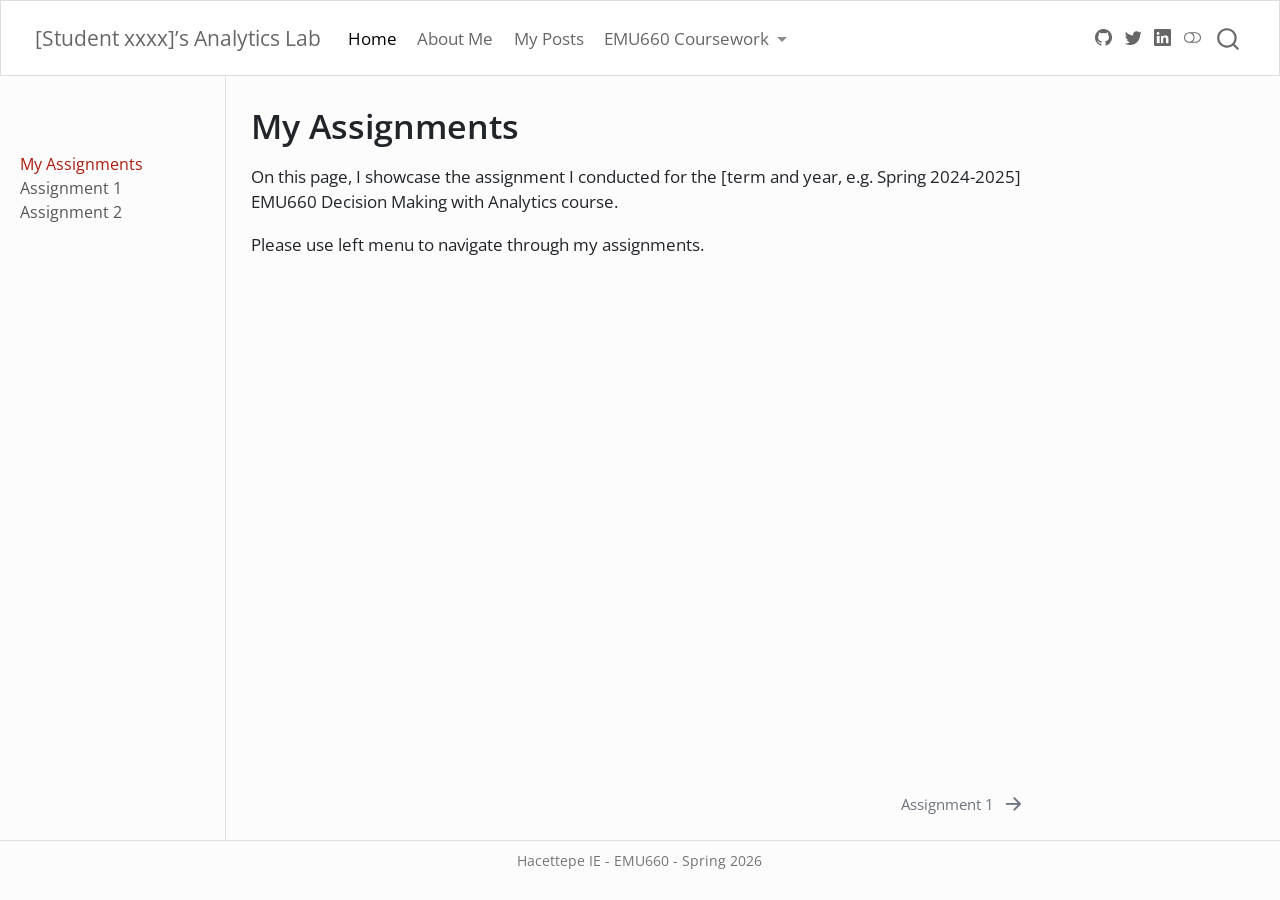
==== docs/assignments.html @ 0a6770cc "initial website render" ====
<!DOCTYPE html>
<html xmlns="http://www.w3.org/1999/xhtml" lang="en" xml:lang="en"><head>

<meta charset="utf-8">
<meta name="generator" content="quarto-1.8.25">

<meta name="viewport" content="width=device-width, initial-scale=1.0, user-scalable=yes">


<title>My Assignments – [Student xxxx]’s Analytics Lab</title>
<style>
code{white-space: pre-wrap;}
span.smallcaps{font-variant: small-caps;}
div.columns{display: flex; gap: min(4vw, 1.5em);}
div.column{flex: auto; overflow-x: auto;}
div.hanging-indent{margin-left: 1.5em; text-indent: -1.5em;}
ul.task-list{list-style: none;}
ul.task-list li input[type="checkbox"] {
  width: 0.8em;
  margin: 0 0.8em 0.2em -1em; /* quarto-specific, see https://github.com/quarto-dev/quarto-cli/issues/4556 */ 
  vertical-align: middle;
}
</style>


<script src="site_libs/quarto-nav/quarto-nav.js"></script>
<script src="site_libs/quarto-nav/headroom.min.js"></script>
<script src="site_libs/clipboard/clipboard.min.js"></script>
<script src="site_libs/quarto-search/autocomplete.umd.js"></script>
<script src="site_libs/quarto-search/fuse.min.js"></script>
<script src="site_libs/quarto-search/quarto-search.js"></script>
<meta name="quarto:offset" content="./">
<link href="./assignments/assignment-1.html" rel="next">
<script src="site_libs/quarto-html/quarto.js" type="module"></script>
<script src="site_libs/quarto-html/tabsets/tabsets.js" type="module"></script>
<script src="site_libs/quarto-html/axe/axe-check.js" type="module"></script>
<script src="site_libs/quarto-html/popper.min.js"></script>
<script src="site_libs/quarto-html/tippy.umd.min.js"></script>
<script src="site_libs/quarto-html/anchor.min.js"></script>
<link href="site_libs/quarto-html/tippy.css" rel="stylesheet">
<link href="site_libs/quarto-html/quarto-syntax-highlighting-7b89279ff1a6dce999919e0e67d4d9ec.css" rel="stylesheet" class="quarto-color-scheme" id="quarto-text-highlighting-styles">
<link href="site_libs/quarto-html/quarto-syntax-highlighting-dark-707d8167ce6003fca903bfe2be84ab7f.css" rel="stylesheet" class="quarto-color-scheme quarto-color-alternate" id="quarto-text-highlighting-styles">
<link href="site_libs/quarto-html/quarto-syntax-highlighting-7b89279ff1a6dce999919e0e67d4d9ec.css" rel="stylesheet" class="quarto-color-scheme-extra" id="quarto-text-highlighting-styles">
<script src="site_libs/bootstrap/bootstrap.min.js"></script>
<link href="site_libs/bootstrap/bootstrap-icons.css" rel="stylesheet">
<link href="site_libs/bootstrap/bootstrap-b09ffb0c710b10090e35f4f5c8599541.min.css" rel="stylesheet" append-hash="true" class="quarto-color-scheme" id="quarto-bootstrap" data-mode="light">
<link href="site_libs/bootstrap/bootstrap-dark-5b22ffe13dd2aa798062e3956142f8dd.min.css" rel="stylesheet" append-hash="true" class="quarto-color-scheme quarto-color-alternate" id="quarto-bootstrap" data-mode="dark">
<link href="site_libs/bootstrap/bootstrap-b09ffb0c710b10090e35f4f5c8599541.min.css" rel="stylesheet" append-hash="true" class="quarto-color-scheme-extra" id="quarto-bootstrap" data-mode="light">
<script id="quarto-search-options" type="application/json">{
  "location": "navbar",
  "copy-button": false,
  "collapse-after": 3,
  "panel-placement": "end",
  "type": "overlay",
  "limit": 50,
  "keyboard-shortcut": [
    "f",
    "/",
    "s"
  ],
  "show-item-context": false,
  "language": {
    "search-no-results-text": "No results",
    "search-matching-documents-text": "matching documents",
    "search-copy-link-title": "Copy link to search",
    "search-hide-matches-text": "Hide additional matches",
    "search-more-match-text": "more match in this document",
    "search-more-matches-text": "more matches in this document",
    "search-clear-button-title": "Clear",
    "search-text-placeholder": "",
    "search-detached-cancel-button-title": "Cancel",
    "search-submit-button-title": "Submit",
    "search-label": "Search"
  }
}</script>


<link rel="stylesheet" href="styles.css">
</head>

<body class="nav-sidebar docked nav-fixed quarto-light"><script id="quarto-html-before-body" type="application/javascript">
    const toggleBodyColorMode = (bsSheetEl) => {
      const mode = bsSheetEl.getAttribute("data-mode");
      const bodyEl = window.document.querySelector("body");
      if (mode === "dark") {
        bodyEl.classList.add("quarto-dark");
        bodyEl.classList.remove("quarto-light");
      } else {
        bodyEl.classList.add("quarto-light");
        bodyEl.classList.remove("quarto-dark");
      }
    }
    const toggleBodyColorPrimary = () => {
      const bsSheetEl = window.document.querySelector("link#quarto-bootstrap:not([rel=disabled-stylesheet])");
      if (bsSheetEl) {
        toggleBodyColorMode(bsSheetEl);
      }
    }
    const setColorSchemeToggle = (alternate) => {
      const toggles = window.document.querySelectorAll('.quarto-color-scheme-toggle');
      for (let i=0; i < toggles.length; i++) {
        const toggle = toggles[i];
        if (toggle) {
          if (alternate) {
            toggle.classList.add("alternate");
          } else {
            toggle.classList.remove("alternate");
          }
        }
      }
    };
    const toggleColorMode = (alternate) => {
      // Switch the stylesheets
      const primaryStylesheets = window.document.querySelectorAll('link.quarto-color-scheme:not(.quarto-color-alternate)');
      const alternateStylesheets = window.document.querySelectorAll('link.quarto-color-scheme.quarto-color-alternate');
      manageTransitions('#quarto-margin-sidebar .nav-link', false);
      if (alternate) {
        // note: dark is layered on light, we don't disable primary!
        enableStylesheet(alternateStylesheets);
        for (const sheetNode of alternateStylesheets) {
          if (sheetNode.id === "quarto-bootstrap") {
            toggleBodyColorMode(sheetNode);
          }
        }
      } else {
        disableStylesheet(alternateStylesheets);
        enableStylesheet(primaryStylesheets)
        toggleBodyColorPrimary();
      }
      manageTransitions('#quarto-margin-sidebar .nav-link', true);
      // Switch the toggles
      setColorSchemeToggle(alternate)
      // Hack to workaround the fact that safari doesn't
      // properly recolor the scrollbar when toggling (#1455)
      if (navigator.userAgent.indexOf('Safari') > 0 && navigator.userAgent.indexOf('Chrome') == -1) {
        manageTransitions("body", false);
        window.scrollTo(0, 1);
        setTimeout(() => {
          window.scrollTo(0, 0);
          manageTransitions("body", true);
        }, 40);
      }
    }
    const disableStylesheet = (stylesheets) => {
      for (let i=0; i < stylesheets.length; i++) {
        const stylesheet = stylesheets[i];
        stylesheet.rel = 'disabled-stylesheet';
      }
    }
    const enableStylesheet = (stylesheets) => {
      for (let i=0; i < stylesheets.length; i++) {
        const stylesheet = stylesheets[i];
        if(stylesheet.rel !== 'stylesheet') { // for Chrome, which will still FOUC without this check
          stylesheet.rel = 'stylesheet';
        }
      }
    }
    const manageTransitions = (selector, allowTransitions) => {
      const els = window.document.querySelectorAll(selector);
      for (let i=0; i < els.length; i++) {
        const el = els[i];
        if (allowTransitions) {
          el.classList.remove('notransition');
        } else {
          el.classList.add('notransition');
        }
      }
    }
    const isFileUrl = () => {
      return window.location.protocol === 'file:';
    }
    const hasAlternateSentinel = () => {
      let styleSentinel = getColorSchemeSentinel();
      if (styleSentinel !== null) {
        return styleSentinel === "alternate";
      } else {
        return false;
      }
    }
    const setStyleSentinel = (alternate) => {
      const value = alternate ? "alternate" : "default";
      if (!isFileUrl()) {
        window.localStorage.setItem("quarto-color-scheme", value);
      } else {
        localAlternateSentinel = value;
      }
    }
    const getColorSchemeSentinel = () => {
      if (!isFileUrl()) {
        const storageValue = window.localStorage.getItem("quarto-color-scheme");
        return storageValue != null ? storageValue : localAlternateSentinel;
      } else {
        return localAlternateSentinel;
      }
    }
    const toggleGiscusIfUsed = (isAlternate, darkModeDefault) => {
      const baseTheme = document.querySelector('#giscus-base-theme')?.value ?? 'light';
      const alternateTheme = document.querySelector('#giscus-alt-theme')?.value ?? 'dark';
      let newTheme = '';
      if(authorPrefersDark) {
        newTheme = isAlternate ? baseTheme : alternateTheme;
      } else {
        newTheme = isAlternate ? alternateTheme : baseTheme;
      }
      const changeGiscusTheme = () => {
        // From: https://github.com/giscus/giscus/issues/336
        const sendMessage = (message) => {
          const iframe = document.querySelector('iframe.giscus-frame');
          if (!iframe) return;
          iframe.contentWindow.postMessage({ giscus: message }, 'https://giscus.app');
        }
        sendMessage({
          setConfig: {
            theme: newTheme
          }
        });
      }
      const isGiscussLoaded = window.document.querySelector('iframe.giscus-frame') !== null;
      if (isGiscussLoaded) {
        changeGiscusTheme();
      }
    };
    const authorPrefersDark = false;
    const darkModeDefault = authorPrefersDark;
      document.querySelector('link#quarto-text-highlighting-styles.quarto-color-scheme-extra').rel = 'disabled-stylesheet';
      document.querySelector('link#quarto-bootstrap.quarto-color-scheme-extra').rel = 'disabled-stylesheet';
    let localAlternateSentinel = darkModeDefault ? 'alternate' : 'default';
    // Dark / light mode switch
    window.quartoToggleColorScheme = () => {
      // Read the current dark / light value
      let toAlternate = !hasAlternateSentinel();
      toggleColorMode(toAlternate);
      setStyleSentinel(toAlternate);
      toggleGiscusIfUsed(toAlternate, darkModeDefault);
      window.dispatchEvent(new Event('resize'));
    };
    // Switch to dark mode if need be
    if (hasAlternateSentinel()) {
      toggleColorMode(true);
    } else {
      toggleColorMode(false);
    }
  </script>

<div id="quarto-search-results"></div>
  <header id="quarto-header" class="headroom fixed-top">
    <nav class="navbar navbar-expand-lg " data-bs-theme="dark">
      <div class="navbar-container container-fluid">
      <div class="navbar-brand-container mx-auto">
    <a href="./index.html" class="navbar-brand navbar-brand-logo">
    </a>
    <a class="navbar-brand" href="./index.html">
    <span class="navbar-title">[Student xxxx]’s Analytics Lab</span>
    </a>
  </div>
            <div id="quarto-search" class="" title="Search"></div>
          <button class="navbar-toggler" type="button" data-bs-toggle="collapse" data-bs-target="#navbarCollapse" aria-controls="navbarCollapse" role="menu" aria-expanded="false" aria-label="Toggle navigation" onclick="if (window.quartoToggleHeadroom) { window.quartoToggleHeadroom(); }">
  <span class="navbar-toggler-icon"></span>
</button>
          <div class="collapse navbar-collapse" id="navbarCollapse">
            <ul class="navbar-nav navbar-nav-scroll me-auto">
  <li class="nav-item">
    <a class="nav-link active" href="./index.html" aria-current="page"> 
<span class="menu-text">Home</span></a>
  </li>  
  <li class="nav-item">
    <a class="nav-link" href="./about.html"> 
<span class="menu-text">About Me</span></a>
  </li>  
  <li class="nav-item">
    <a class="nav-link" href="./posts.html"> 
<span class="menu-text">My Posts</span></a>
  </li>  
  <li class="nav-item dropdown ">
    <a class="nav-link dropdown-toggle" href="#" id="nav-menu-emu660-coursework" role="link" data-bs-toggle="dropdown" aria-expanded="false">
 <span class="menu-text">EMU660 Coursework</span>
    </a>
    <ul class="dropdown-menu" aria-labelledby="nav-menu-emu660-coursework">    
        <li>
    <a class="dropdown-item" href="./assignments.html">
 <span class="dropdown-text">Assignments</span></a>
  </li>  
        <li>
    <a class="dropdown-item" href="./project.html">
 <span class="dropdown-text">Project</span></a>
  </li>  
    </ul>
  </li>
</ul>
          </div> <!-- /navcollapse -->
            <div class="quarto-navbar-tools tools-wide">
    <a href="https://twitter.com" title="" class="quarto-navigation-tool px-1" aria-label=""><i class="bi bi-github"></i></a>
    <a href="https://twitter.com" title="" class="quarto-navigation-tool px-1" aria-label=""><i class="bi bi-twitter"></i></a>
    <a href="https://linkedin.com" title="" class="quarto-navigation-tool px-1" aria-label=""><i class="bi bi-linkedin"></i></a>
  <a href="" class="quarto-color-scheme-toggle quarto-navigation-tool  px-1" onclick="window.quartoToggleColorScheme(); return false;" title="Toggle dark mode"><i class="bi"></i></a>
</div>
      </div> <!-- /container-fluid -->
    </nav>
  <nav class="quarto-secondary-nav">
    <div class="container-fluid d-flex">
      <button type="button" class="quarto-btn-toggle btn" data-bs-toggle="collapse" role="button" data-bs-target=".quarto-sidebar-collapse-item" aria-controls="quarto-sidebar" aria-expanded="false" aria-label="Toggle sidebar navigation" onclick="if (window.quartoToggleHeadroom) { window.quartoToggleHeadroom(); }">
        <i class="bi bi-layout-text-sidebar-reverse"></i>
      </button>
        <nav class="quarto-page-breadcrumbs" aria-label="breadcrumb"><ol class="breadcrumb"><li class="breadcrumb-item"><a href="./assignments.html">My Assignments</a></li></ol></nav>
        <a class="flex-grow-1" role="navigation" data-bs-toggle="collapse" data-bs-target=".quarto-sidebar-collapse-item" aria-controls="quarto-sidebar" aria-expanded="false" aria-label="Toggle sidebar navigation" onclick="if (window.quartoToggleHeadroom) { window.quartoToggleHeadroom(); }">      
        </a>
      <button type="button" class="btn quarto-search-button" aria-label="Search" onclick="window.quartoOpenSearch();">
        <i class="bi bi-search"></i>
      </button>
    </div>
  </nav>
</header>
<!-- content -->
<div id="quarto-content" class="quarto-container page-columns page-rows-contents page-layout-article page-navbar">
<!-- sidebar -->
  <nav id="quarto-sidebar" class="sidebar collapse collapse-horizontal quarto-sidebar-collapse-item sidebar-navigation docked overflow-auto">
    <div class="pt-lg-2 mt-2 text-left sidebar-header sidebar-header-stacked">
      <a href="./index.html" class="sidebar-logo-link">
      </a>
      </div>
        <div class="mt-2 flex-shrink-0 align-items-center">
        <div class="sidebar-search">
        <div id="quarto-search" class="" title="Search"></div>
        </div>
        </div>
    <div class="sidebar-menu-container"> 
    <ul class="list-unstyled mt-1">
        <li class="sidebar-item">
  <div class="sidebar-item-container"> 
  <a href="./assignments.html" class="sidebar-item-text sidebar-link active">
 <span class="menu-text">My Assignments</span></a>
  </div>
</li>
        <li class="sidebar-item">
  <div class="sidebar-item-container"> 
  <a href="./assignments/assignment-1.html" class="sidebar-item-text sidebar-link">
 <span class="menu-text">Assignment 1</span></a>
  </div>
</li>
        <li class="sidebar-item">
  <div class="sidebar-item-container"> 
  <a href="./assignments/assignment-2.html" class="sidebar-item-text sidebar-link">
 <span class="menu-text">Assignment 2</span></a>
  </div>
</li>
    </ul>
    </div>
    
</nav>
<div id="quarto-sidebar-glass" class="quarto-sidebar-collapse-item" data-bs-toggle="collapse" data-bs-target=".quarto-sidebar-collapse-item"></div>
<!-- margin-sidebar -->
    <div id="quarto-margin-sidebar" class="sidebar margin-sidebar zindex-bottom">
    </div>
<!-- main -->
<main class="content" id="quarto-document-content">


<header id="title-block-header" class="quarto-title-block default">
<div class="quarto-title">
<h1 class="title">My Assignments</h1>
</div>



<div class="quarto-title-meta">

    
  
    
  </div>
  


</header>


<p>On this page, I showcase the assignment I conducted for the [term and year, e.g.&nbsp;Spring 2024-2025] EMU660 Decision Making with Analytics course.</p>
<p>Please use left menu to navigate through my assignments.</p>



<a onclick="window.scrollTo(0, 0); return false;" role="button" id="quarto-back-to-top"><i class="bi bi-arrow-up"></i> Back to top</a></main> <!-- /main -->
<script id="quarto-html-after-body" type="application/javascript">
  window.document.addEventListener("DOMContentLoaded", function (event) {
    // Ensure there is a toggle, if there isn't float one in the top right
    if (window.document.querySelector('.quarto-color-scheme-toggle') === null) {
      const a = window.document.createElement('a');
      a.classList.add('top-right');
      a.classList.add('quarto-color-scheme-toggle');
      a.href = "";
      a.onclick = function() { try { window.quartoToggleColorScheme(); } catch {} return false; };
      const i = window.document.createElement("i");
      i.classList.add('bi');
      a.appendChild(i);
      window.document.body.appendChild(a);
    }
    setColorSchemeToggle(hasAlternateSentinel())
    const icon = "";
    const anchorJS = new window.AnchorJS();
    anchorJS.options = {
      placement: 'right',
      icon: icon
    };
    anchorJS.add('.anchored');
    const isCodeAnnotation = (el) => {
      for (const clz of el.classList) {
        if (clz.startsWith('code-annotation-')) {                     
          return true;
        }
      }
      return false;
    }
    const onCopySuccess = function(e) {
      // button target
      const button = e.trigger;
      // don't keep focus
      button.blur();
      // flash "checked"
      button.classList.add('code-copy-button-checked');
      var currentTitle = button.getAttribute("title");
      button.setAttribute("title", "Copied!");
      let tooltip;
      if (window.bootstrap) {
        button.setAttribute("data-bs-toggle", "tooltip");
        button.setAttribute("data-bs-placement", "left");
        button.setAttribute("data-bs-title", "Copied!");
        tooltip = new bootstrap.Tooltip(button, 
          { trigger: "manual", 
            customClass: "code-copy-button-tooltip",
            offset: [0, -8]});
        tooltip.show();    
      }
      setTimeout(function() {
        if (tooltip) {
          tooltip.hide();
          button.removeAttribute("data-bs-title");
          button.removeAttribute("data-bs-toggle");
          button.removeAttribute("data-bs-placement");
        }
        button.setAttribute("title", currentTitle);
        button.classList.remove('code-copy-button-checked');
      }, 1000);
      // clear code selection
      e.clearSelection();
    }
    const getTextToCopy = function(trigger) {
      const outerScaffold = trigger.parentElement.cloneNode(true);
      const codeEl = outerScaffold.querySelector('code');
      for (const childEl of codeEl.children) {
        if (isCodeAnnotation(childEl)) {
          childEl.remove();
        }
      }
      return codeEl.innerText;
    }
    const clipboard = new window.ClipboardJS('.code-copy-button:not([data-in-quarto-modal])', {
      text: getTextToCopy
    });
    clipboard.on('success', onCopySuccess);
    if (window.document.getElementById('quarto-embedded-source-code-modal')) {
      const clipboardModal = new window.ClipboardJS('.code-copy-button[data-in-quarto-modal]', {
        text: getTextToCopy,
        container: window.document.getElementById('quarto-embedded-source-code-modal')
      });
      clipboardModal.on('success', onCopySuccess);
    }
      var localhostRegex = new RegExp(/^(?:http|https):\/\/localhost\:?[0-9]*\//);
      var mailtoRegex = new RegExp(/^mailto:/);
        var filterRegex = new RegExp('/' + window.location.host + '/');
      var isInternal = (href) => {
          return filterRegex.test(href) || localhostRegex.test(href) || mailtoRegex.test(href);
      }
      // Inspect non-navigation links and adorn them if external
     var links = window.document.querySelectorAll('a[href]:not(.nav-link):not(.navbar-brand):not(.toc-action):not(.sidebar-link):not(.sidebar-item-toggle):not(.pagination-link):not(.no-external):not([aria-hidden]):not(.dropdown-item):not(.quarto-navigation-tool):not(.about-link)');
      for (var i=0; i<links.length; i++) {
        const link = links[i];
        if (!isInternal(link.href)) {
          // undo the damage that might have been done by quarto-nav.js in the case of
          // links that we want to consider external
          if (link.dataset.originalHref !== undefined) {
            link.href = link.dataset.originalHref;
          }
        }
      }
    function tippyHover(el, contentFn, onTriggerFn, onUntriggerFn) {
      const config = {
        allowHTML: true,
        maxWidth: 500,
        delay: 100,
        arrow: false,
        appendTo: function(el) {
            return el.parentElement;
        },
        interactive: true,
        interactiveBorder: 10,
        theme: 'quarto',
        placement: 'bottom-start',
      };
      if (contentFn) {
        config.content = contentFn;
      }
      if (onTriggerFn) {
        config.onTrigger = onTriggerFn;
      }
      if (onUntriggerFn) {
        config.onUntrigger = onUntriggerFn;
      }
      window.tippy(el, config); 
    }
    const noterefs = window.document.querySelectorAll('a[role="doc-noteref"]');
    for (var i=0; i<noterefs.length; i++) {
      const ref = noterefs[i];
      tippyHover(ref, function() {
        // use id or data attribute instead here
        let href = ref.getAttribute('data-footnote-href') || ref.getAttribute('href');
        try { href = new URL(href).hash; } catch {}
        const id = href.replace(/^#\/?/, "");
        const note = window.document.getElementById(id);
        if (note) {
          return note.innerHTML;
        } else {
          return "";
        }
      });
    }
    const xrefs = window.document.querySelectorAll('a.quarto-xref');
    const processXRef = (id, note) => {
      // Strip column container classes
      const stripColumnClz = (el) => {
        el.classList.remove("page-full", "page-columns");
        if (el.children) {
          for (const child of el.children) {
            stripColumnClz(child);
          }
        }
      }
      stripColumnClz(note)
      if (id === null || id.startsWith('sec-')) {
        // Special case sections, only their first couple elements
        const container = document.createElement("div");
        if (note.children && note.children.length > 2) {
          container.appendChild(note.children[0].cloneNode(true));
          for (let i = 1; i < note.children.length; i++) {
            const child = note.children[i];
            if (child.tagName === "P" && child.innerText === "") {
              continue;
            } else {
              container.appendChild(child.cloneNode(true));
              break;
            }
          }
          if (window.Quarto?.typesetMath) {
            window.Quarto.typesetMath(container);
          }
          return container.innerHTML
        } else {
          if (window.Quarto?.typesetMath) {
            window.Quarto.typesetMath(note);
          }
          return note.innerHTML;
        }
      } else {
        // Remove any anchor links if they are present
        const anchorLink = note.querySelector('a.anchorjs-link');
        if (anchorLink) {
          anchorLink.remove();
        }
        if (window.Quarto?.typesetMath) {
          window.Quarto.typesetMath(note);
        }
        if (note.classList.contains("callout")) {
          return note.outerHTML;
        } else {
          return note.innerHTML;
        }
      }
    }
    for (var i=0; i<xrefs.length; i++) {
      const xref = xrefs[i];
      tippyHover(xref, undefined, function(instance) {
        instance.disable();
        let url = xref.getAttribute('href');
        let hash = undefined; 
        if (url.startsWith('#')) {
          hash = url;
        } else {
          try { hash = new URL(url).hash; } catch {}
        }
        if (hash) {
          const id = hash.replace(/^#\/?/, "");
          const note = window.document.getElementById(id);
          if (note !== null) {
            try {
              const html = processXRef(id, note.cloneNode(true));
              instance.setContent(html);
            } finally {
              instance.enable();
              instance.show();
            }
          } else {
            // See if we can fetch this
            fetch(url.split('#')[0])
            .then(res => res.text())
            .then(html => {
              const parser = new DOMParser();
              const htmlDoc = parser.parseFromString(html, "text/html");
              const note = htmlDoc.getElementById(id);
              if (note !== null) {
                const html = processXRef(id, note);
                instance.setContent(html);
              } 
            }).finally(() => {
              instance.enable();
              instance.show();
            });
          }
        } else {
          // See if we can fetch a full url (with no hash to target)
          // This is a special case and we should probably do some content thinning / targeting
          fetch(url)
          .then(res => res.text())
          .then(html => {
            const parser = new DOMParser();
            const htmlDoc = parser.parseFromString(html, "text/html");
            const note = htmlDoc.querySelector('main.content');
            if (note !== null) {
              // This should only happen for chapter cross references
              // (since there is no id in the URL)
              // remove the first header
              if (note.children.length > 0 && note.children[0].tagName === "HEADER") {
                note.children[0].remove();
              }
              const html = processXRef(null, note);
              instance.setContent(html);
            } 
          }).finally(() => {
            instance.enable();
            instance.show();
          });
        }
      }, function(instance) {
      });
    }
        let selectedAnnoteEl;
        const selectorForAnnotation = ( cell, annotation) => {
          let cellAttr = 'data-code-cell="' + cell + '"';
          let lineAttr = 'data-code-annotation="' +  annotation + '"';
          const selector = 'span[' + cellAttr + '][' + lineAttr + ']';
          return selector;
        }
        const selectCodeLines = (annoteEl) => {
          const doc = window.document;
          const targetCell = annoteEl.getAttribute("data-target-cell");
          const targetAnnotation = annoteEl.getAttribute("data-target-annotation");
          const annoteSpan = window.document.querySelector(selectorForAnnotation(targetCell, targetAnnotation));
          const lines = annoteSpan.getAttribute("data-code-lines").split(",");
          const lineIds = lines.map((line) => {
            return targetCell + "-" + line;
          })
          let top = null;
          let height = null;
          let parent = null;
          if (lineIds.length > 0) {
              //compute the position of the single el (top and bottom and make a div)
              const el = window.document.getElementById(lineIds[0]);
              top = el.offsetTop;
              height = el.offsetHeight;
              parent = el.parentElement.parentElement;
            if (lineIds.length > 1) {
              const lastEl = window.document.getElementById(lineIds[lineIds.length - 1]);
              const bottom = lastEl.offsetTop + lastEl.offsetHeight;
              height = bottom - top;
            }
            if (top !== null && height !== null && parent !== null) {
              // cook up a div (if necessary) and position it 
              let div = window.document.getElementById("code-annotation-line-highlight");
              if (div === null) {
                div = window.document.createElement("div");
                div.setAttribute("id", "code-annotation-line-highlight");
                div.style.position = 'absolute';
                parent.appendChild(div);
              }
              div.style.top = top - 2 + "px";
              div.style.height = height + 4 + "px";
              div.style.left = 0;
              let gutterDiv = window.document.getElementById("code-annotation-line-highlight-gutter");
              if (gutterDiv === null) {
                gutterDiv = window.document.createElement("div");
                gutterDiv.setAttribute("id", "code-annotation-line-highlight-gutter");
                gutterDiv.style.position = 'absolute';
                const codeCell = window.document.getElementById(targetCell);
                const gutter = codeCell.querySelector('.code-annotation-gutter');
                gutter.appendChild(gutterDiv);
              }
              gutterDiv.style.top = top - 2 + "px";
              gutterDiv.style.height = height + 4 + "px";
            }
            selectedAnnoteEl = annoteEl;
          }
        };
        const unselectCodeLines = () => {
          const elementsIds = ["code-annotation-line-highlight", "code-annotation-line-highlight-gutter"];
          elementsIds.forEach((elId) => {
            const div = window.document.getElementById(elId);
            if (div) {
              div.remove();
            }
          });
          selectedAnnoteEl = undefined;
        };
          // Handle positioning of the toggle
      window.addEventListener(
        "resize",
        throttle(() => {
          elRect = undefined;
          if (selectedAnnoteEl) {
            selectCodeLines(selectedAnnoteEl);
          }
        }, 10)
      );
      function throttle(fn, ms) {
      let throttle = false;
      let timer;
        return (...args) => {
          if(!throttle) { // first call gets through
              fn.apply(this, args);
              throttle = true;
          } else { // all the others get throttled
              if(timer) clearTimeout(timer); // cancel #2
              timer = setTimeout(() => {
                fn.apply(this, args);
                timer = throttle = false;
              }, ms);
          }
        };
      }
        // Attach click handler to the DT
        const annoteDls = window.document.querySelectorAll('dt[data-target-cell]');
        for (const annoteDlNode of annoteDls) {
          annoteDlNode.addEventListener('click', (event) => {
            const clickedEl = event.target;
            if (clickedEl !== selectedAnnoteEl) {
              unselectCodeLines();
              const activeEl = window.document.querySelector('dt[data-target-cell].code-annotation-active');
              if (activeEl) {
                activeEl.classList.remove('code-annotation-active');
              }
              selectCodeLines(clickedEl);
              clickedEl.classList.add('code-annotation-active');
            } else {
              // Unselect the line
              unselectCodeLines();
              clickedEl.classList.remove('code-annotation-active');
            }
          });
        }
    const findCites = (el) => {
      const parentEl = el.parentElement;
      if (parentEl) {
        const cites = parentEl.dataset.cites;
        if (cites) {
          return {
            el,
            cites: cites.split(' ')
          };
        } else {
          return findCites(el.parentElement)
        }
      } else {
        return undefined;
      }
    };
    var bibliorefs = window.document.querySelectorAll('a[role="doc-biblioref"]');
    for (var i=0; i<bibliorefs.length; i++) {
      const ref = bibliorefs[i];
      const citeInfo = findCites(ref);
      if (citeInfo) {
        tippyHover(citeInfo.el, function() {
          var popup = window.document.createElement('div');
          citeInfo.cites.forEach(function(cite) {
            var citeDiv = window.document.createElement('div');
            citeDiv.classList.add('hanging-indent');
            citeDiv.classList.add('csl-entry');
            var biblioDiv = window.document.getElementById('ref-' + cite);
            if (biblioDiv) {
              citeDiv.innerHTML = biblioDiv.innerHTML;
            }
            popup.appendChild(citeDiv);
          });
          return popup.innerHTML;
        });
      }
    }
  });
  </script>
<nav class="page-navigation">
  <div class="nav-page nav-page-previous">
  </div>
  <div class="nav-page nav-page-next">
      <a href="./assignments/assignment-1.html" class="pagination-link" aria-label="Assignment 1">
        <span class="nav-page-text">Assignment 1</span> <i class="bi bi-arrow-right-short"></i>
      </a>
  </div>
</nav>
</div> <!-- /content -->
<footer class="footer">
  <div class="nav-footer">
    <div class="nav-footer-left">
      &nbsp;
    </div>   
    <div class="nav-footer-center">
<p>Hacettepe IE - EMU660 - Spring 2026</p>
</div>
    <div class="nav-footer-right">
      &nbsp;
    </div>
  </div>
</footer>




</body></html>
---- docs/site_libs/quarto-html/quarto-syntax-highlighting-7b89279ff1a6dce999919e0e67d4d9ec.css ----
/* quarto syntax highlight colors */
:root {
  --quarto-hl-ot-color: #003B4F;
  --quarto-hl-at-color: #657422;
  --quarto-hl-ss-color: #20794D;
  --quarto-hl-an-color: #5E5E5E;
  --quarto-hl-fu-color: #4758AB;
  --quarto-hl-st-color: #20794D;
  --quarto-hl-cf-color: #003B4F;
  --quarto-hl-op-color: #5E5E5E;
  --quarto-hl-er-color: #AD0000;
  --quarto-hl-bn-color: #AD0000;
  --quarto-hl-al-color: #AD0000;
  --quarto-hl-va-color: #111111;
  --quarto-hl-bu-color: inherit;
  --quarto-hl-ex-color: inherit;
  --quarto-hl-pp-color: #AD0000;
  --quarto-hl-in-color: #5E5E5E;
  --quarto-hl-vs-color: #20794D;
  --quarto-hl-wa-color: #5E5E5E;
  --quarto-hl-do-color: #5E5E5E;
  --quarto-hl-im-color: #00769E;
  --quarto-hl-ch-color: #20794D;
  --quarto-hl-dt-color: #AD0000;
  --quarto-hl-fl-color: #AD0000;
  --quarto-hl-co-color: #5E5E5E;
  --quarto-hl-cv-color: #5E5E5E;
  --quarto-hl-cn-color: #8f5902;
  --quarto-hl-sc-color: #5E5E5E;
  --quarto-hl-dv-color: #AD0000;
  --quarto-hl-kw-color: #003B4F;
}

/* other quarto variables */
:root {
  --quarto-font-monospace: SFMono-Regular, Menlo, Monaco, Consolas, "Liberation Mono", "Courier New", monospace;
}

/* syntax highlight based on Pandoc's rules */
pre > code.sourceCode > span {
  color: #003B4F;
}

code.sourceCode > span {
  color: #003B4F;
}

div.sourceCode,
div.sourceCode pre.sourceCode {
  color: #003B4F;
}

/* Normal */
code span {
  color: #003B4F;
}

/* Alert */
code span.al {
  color: #AD0000;
  font-style: inherit;
}

/* Annotation */
code span.an {
  color: #5E5E5E;
  font-style: inherit;
}

/* Attribute */
code span.at {
  color: #657422;
  font-style: inherit;
}

/* BaseN */
code span.bn {
  color: #AD0000;
  font-style: inherit;
}

/* BuiltIn */
code span.bu {
  font-style: inherit;
}

/* ControlFlow */
code span.cf {
  color: #003B4F;
  font-weight: bold;
  font-style: inherit;
}

/* Char */
code span.ch {
  color: #20794D;
  font-style: inherit;
}

/* Constant */
code span.cn {
  color: #8f5902;
  font-style: inherit;
}

/* Comment */
code span.co {
  color: #5E5E5E;
  font-style: inherit;
}

/* CommentVar */
code span.cv {
  color: #5E5E5E;
  font-style: italic;
}

/* Documentation */
code span.do {
  color: #5E5E5E;
  font-style: italic;
}

/* DataType */
code span.dt {
  color: #AD0000;
  font-style: inherit;
}

/* DecVal */
code span.dv {
  color: #AD0000;
  font-style: inherit;
}

/* Error */
code span.er {
  color: #AD0000;
  font-style: inherit;
}

/* Extension */
code span.ex {
  font-style: inherit;
}

/* Float */
code span.fl {
  color: #AD0000;
  font-style: inherit;
}

/* Function */
code span.fu {
  color: #4758AB;
  font-style: inherit;
}

/* Import */
code span.im {
  color: #00769E;
  font-style: inherit;
}

/* Information */
code span.in {
  color: #5E5E5E;
  font-style: inherit;
}

/* Keyword */
code span.kw {
  color: #003B4F;
  font-weight: bold;
  font-style: inherit;
}

/* Operator */
code span.op {
  color: #5E5E5E;
  font-style: inherit;
}

/* Other */
code span.ot {
  color: #003B4F;
  font-style: inherit;
}

/* Preprocessor */
code span.pp {
  color: #AD0000;
  font-style: inherit;
}

/* SpecialChar */
code span.sc {
  color: #5E5E5E;
  font-style: inherit;
}

/* SpecialString */
code span.ss {
  color: #20794D;
  font-style: inherit;
}

/* String */
code span.st {
  color: #20794D;
  font-style: inherit;
}

/* Variable */
code span.va {
  color: #111111;
  font-style: inherit;
}

/* VerbatimString */
code span.vs {
  color: #20794D;
  font-style: inherit;
}

/* Warning */
code span.wa {
  color: #5E5E5E;
  font-style: italic;
}

.prevent-inlining {
  content: "</";
}

/*# sourceMappingURL=3944bc705cfaf4c80e56f77c5205168a.css.map */
---- docs/site_libs/quarto-html/quarto-syntax-highlighting-dark-707d8167ce6003fca903bfe2be84ab7f.css ----
/* quarto syntax highlight colors */
:root {
  --quarto-hl-al-color: #f07178;
  --quarto-hl-an-color: #d4d0ab;
  --quarto-hl-at-color: #00e0e0;
  --quarto-hl-bn-color: #d4d0ab;
  --quarto-hl-bu-color: #abe338;
  --quarto-hl-ch-color: #abe338;
  --quarto-hl-co-color: #f8f8f2;
  --quarto-hl-cv-color: #ffd700;
  --quarto-hl-cn-color: #ffd700;
  --quarto-hl-cf-color: #ffa07a;
  --quarto-hl-dt-color: #ffa07a;
  --quarto-hl-dv-color: #d4d0ab;
  --quarto-hl-do-color: #f8f8f2;
  --quarto-hl-er-color: #f07178;
  --quarto-hl-ex-color: #00e0e0;
  --quarto-hl-fl-color: #d4d0ab;
  --quarto-hl-fu-color: #ffa07a;
  --quarto-hl-im-color: #abe338;
  --quarto-hl-in-color: #d4d0ab;
  --quarto-hl-kw-color: #ffa07a;
  --quarto-hl-op-color: #ffa07a;
  --quarto-hl-ot-color: #00e0e0;
  --quarto-hl-pp-color: #dcc6e0;
  --quarto-hl-re-color: #00e0e0;
  --quarto-hl-sc-color: #abe338;
  --quarto-hl-ss-color: #abe338;
  --quarto-hl-st-color: #abe338;
  --quarto-hl-va-color: #00e0e0;
  --quarto-hl-vs-color: #abe338;
  --quarto-hl-wa-color: #dcc6e0;
}

/* other quarto variables */
:root {
  --quarto-font-monospace: SFMono-Regular, Menlo, Monaco, Consolas, "Liberation Mono", "Courier New", monospace;
}

/* syntax highlight based on Pandoc's rules */
pre > code.sourceCode > span {
  color: #f8f8f2;
}

code.sourceCode > span {
  color: #f8f8f2;
}

div.sourceCode,
div.sourceCode pre.sourceCode {
  color: #f8f8f2;
}

/* Normal */
code span {
  color: #f8f8f2;
}

/* Alert */
code span.al {
  color: #f07178;
}

/* Annotation */
code span.an {
  color: #d4d0ab;
}

/* Attribute */
code span.at {
  color: #00e0e0;
}

/* BaseN */
code span.bn {
  color: #d4d0ab;
}

/* BuiltIn */
code span.bu {
  color: #abe338;
}

/* ControlFlow */
code span.cf {
  font-weight: bold;
  color: #ffa07a;
}

/* Char */
code span.ch {
  color: #abe338;
}

/* Constant */
code span.cn {
  color: #ffd700;
}

/* Comment */
code span.co {
  font-style: italic;
  color: #f8f8f2;
}

/* CommentVar */
code span.cv {
  color: #ffd700;
}

/* Documentation */
code span.do {
  color: #f8f8f2;
}

/* DataType */
code span.dt {
  color: #ffa07a;
}

/* DecVal */
code span.dv {
  color: #d4d0ab;
}

/* Error */
code span.er {
  color: #f07178;
  text-decoration: underline;
}

/* Extension */
code span.ex {
  font-weight: bold;
  color: #00e0e0;
}

/* Float */
code span.fl {
  color: #d4d0ab;
}

/* Function */
code span.fu {
  color: #ffa07a;
}

/* Import */
code span.im {
  color: #abe338;
}

/* Information */
code span.in {
  color: #d4d0ab;
}

/* Keyword */
code span.kw {
  font-weight: bold;
  color: #ffa07a;
}

/* Operator */
code span.op {
  color: #ffa07a;
}

/* Other */
code span.ot {
  color: #00e0e0;
}

/* Preprocessor */
code span.pp {
  color: #dcc6e0;
}

/* RegionMarker */
code span.re {
  background-color: #f8f8f2;
  color: #00e0e0;
}

/* SpecialChar */
code span.sc {
  color: #abe338;
}

/* SpecialString */
code span.ss {
  color: #abe338;
}

/* String */
code span.st {
  color: #abe338;
}

/* Variable */
code span.va {
  color: #00e0e0;
}

/* VerbatimString */
code span.vs {
  color: #abe338;
}

/* Warning */
code span.wa {
  color: #dcc6e0;
}

.prevent-inlining {
  content: "</";
}

/*# sourceMappingURL=f5ab3bb6f5ded8da9f12dd3a91d3da26.css.map */
---- docs/site_libs/quarto-html/quarto-syntax-highlighting-7b89279ff1a6dce999919e0e67d4d9ec.css ----
/* quarto syntax highlight colors */
:root {
  --quarto-hl-ot-color: #003B4F;
  --quarto-hl-at-color: #657422;
  --quarto-hl-ss-color: #20794D;
  --quarto-hl-an-color: #5E5E5E;
  --quarto-hl-fu-color: #4758AB;
  --quarto-hl-st-color: #20794D;
  --quarto-hl-cf-color: #003B4F;
  --quarto-hl-op-color: #5E5E5E;
  --quarto-hl-er-color: #AD0000;
  --quarto-hl-bn-color: #AD0000;
  --quarto-hl-al-color: #AD0000;
  --quarto-hl-va-color: #111111;
  --quarto-hl-bu-color: inherit;
  --quarto-hl-ex-color: inherit;
  --quarto-hl-pp-color: #AD0000;
  --quarto-hl-in-color: #5E5E5E;
  --quarto-hl-vs-color: #20794D;
  --quarto-hl-wa-color: #5E5E5E;
  --quarto-hl-do-color: #5E5E5E;
  --quarto-hl-im-color: #00769E;
  --quarto-hl-ch-color: #20794D;
  --quarto-hl-dt-color: #AD0000;
  --quarto-hl-fl-color: #AD0000;
  --quarto-hl-co-color: #5E5E5E;
  --quarto-hl-cv-color: #5E5E5E;
  --quarto-hl-cn-color: #8f5902;
  --quarto-hl-sc-color: #5E5E5E;
  --quarto-hl-dv-color: #AD0000;
  --quarto-hl-kw-color: #003B4F;
}

/* other quarto variables */
:root {
  --quarto-font-monospace: SFMono-Regular, Menlo, Monaco, Consolas, "Liberation Mono", "Courier New", monospace;
}

/* syntax highlight based on Pandoc's rules */
pre > code.sourceCode > span {
  color: #003B4F;
}

code.sourceCode > span {
  color: #003B4F;
}

div.sourceCode,
div.sourceCode pre.sourceCode {
  color: #003B4F;
}

/* Normal */
code span {
  color: #003B4F;
}

/* Alert */
code span.al {
  color: #AD0000;
  font-style: inherit;
}

/* Annotation */
code span.an {
  color: #5E5E5E;
  font-style: inherit;
}

/* Attribute */
code span.at {
  color: #657422;
  font-style: inherit;
}

/* BaseN */
code span.bn {
  color: #AD0000;
  font-style: inherit;
}

/* BuiltIn */
code span.bu {
  font-style: inherit;
}

/* ControlFlow */
code span.cf {
  color: #003B4F;
  font-weight: bold;
  font-style: inherit;
}

/* Char */
code span.ch {
  color: #20794D;
  font-style: inherit;
}

/* Constant */
code span.cn {
  color: #8f5902;
  font-style: inherit;
}

/* Comment */
code span.co {
  color: #5E5E5E;
  font-style: inherit;
}

/* CommentVar */
code span.cv {
  color: #5E5E5E;
  font-style: italic;
}

/* Documentation */
code span.do {
  color: #5E5E5E;
  font-style: italic;
}

/* DataType */
code span.dt {
  color: #AD0000;
  font-style: inherit;
}

/* DecVal */
code span.dv {
  color: #AD0000;
  font-style: inherit;
}

/* Error */
code span.er {
  color: #AD0000;
  font-style: inherit;
}

/* Extension */
code span.ex {
  font-style: inherit;
}

/* Float */
code span.fl {
  color: #AD0000;
  font-style: inherit;
}

/* Function */
code span.fu {
  color: #4758AB;
  font-style: inherit;
}

/* Import */
code span.im {
  color: #00769E;
  font-style: inherit;
}

/* Information */
code span.in {
  color: #5E5E5E;
  font-style: inherit;
}

/* Keyword */
code span.kw {
  color: #003B4F;
  font-weight: bold;
  font-style: inherit;
}

/* Operator */
code span.op {
  color: #5E5E5E;
  font-style: inherit;
}

/* Other */
code span.ot {
  color: #003B4F;
  font-style: inherit;
}

/* Preprocessor */
code span.pp {
  color: #AD0000;
  font-style: inherit;
}

/* SpecialChar */
code span.sc {
  color: #5E5E5E;
  font-style: inherit;
}

/* SpecialString */
code span.ss {
  color: #20794D;
  font-style: inherit;
}

/* String */
code span.st {
  color: #20794D;
  font-style: inherit;
}

/* Variable */
code span.va {
  color: #111111;
  font-style: inherit;
}

/* VerbatimString */
code span.vs {
  color: #20794D;
  font-style: inherit;
}

/* Warning */
code span.wa {
  color: #5E5E5E;
  font-style: italic;
}

.prevent-inlining {
  content: "</";
}

/*# sourceMappingURL=3944bc705cfaf4c80e56f77c5205168a.css.map */
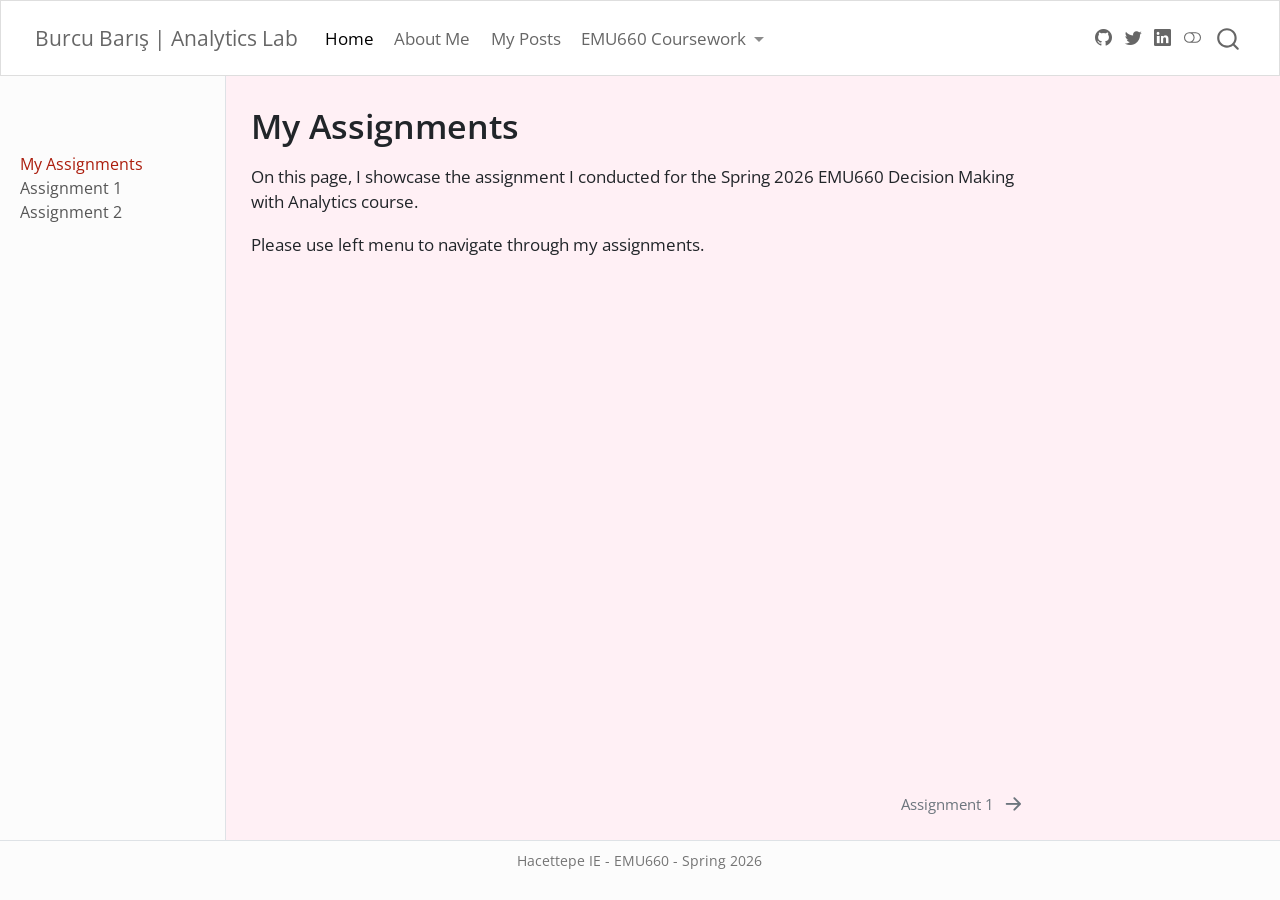
==== commit 0035dfc4: "commit" ====
--- a/docs/assignments.html
+++ b/docs/assignments.html
@@ -7,7 +7,7 @@
 <meta name="viewport" content="width=device-width, initial-scale=1.0, user-scalable=yes">
 
 
-<title>My Assignments – [Student xxxx]’s Analytics Lab</title>
+<title>My Assignments – Burcu Barış | Analytics Lab</title>
 <style>
 code{white-space: pre-wrap;}
 span.smallcaps{font-variant: small-caps;}
@@ -250,7 +250,7 @@
     <a href="./index.html" class="navbar-brand navbar-brand-logo">
     </a>
     <a class="navbar-brand" href="./index.html">
-    <span class="navbar-title">[Student xxxx]’s Analytics Lab</span>
+    <span class="navbar-title">Burcu Barış | Analytics Lab</span>
     </a>
   </div>
             <div id="quarto-search" class="" title="Search"></div>
@@ -374,7 +374,7 @@
 </header>
 
 
-<p>On this page, I showcase the assignment I conducted for the [term and year, e.g.&nbsp;Spring 2024-2025] EMU660 Decision Making with Analytics course.</p>
+<p>On this page, I showcase the assignment I conducted for the Spring 2026 EMU660 Decision Making with Analytics course.</p>
 <p>Please use left menu to navigate through my assignments.</p>
 
 
--- a/docs/styles.css
+++ b/docs/styles.css
@@ -0,0 +1,4 @@
+/* css styles */
+body {
+  background-color: #fff0f5;
+}
